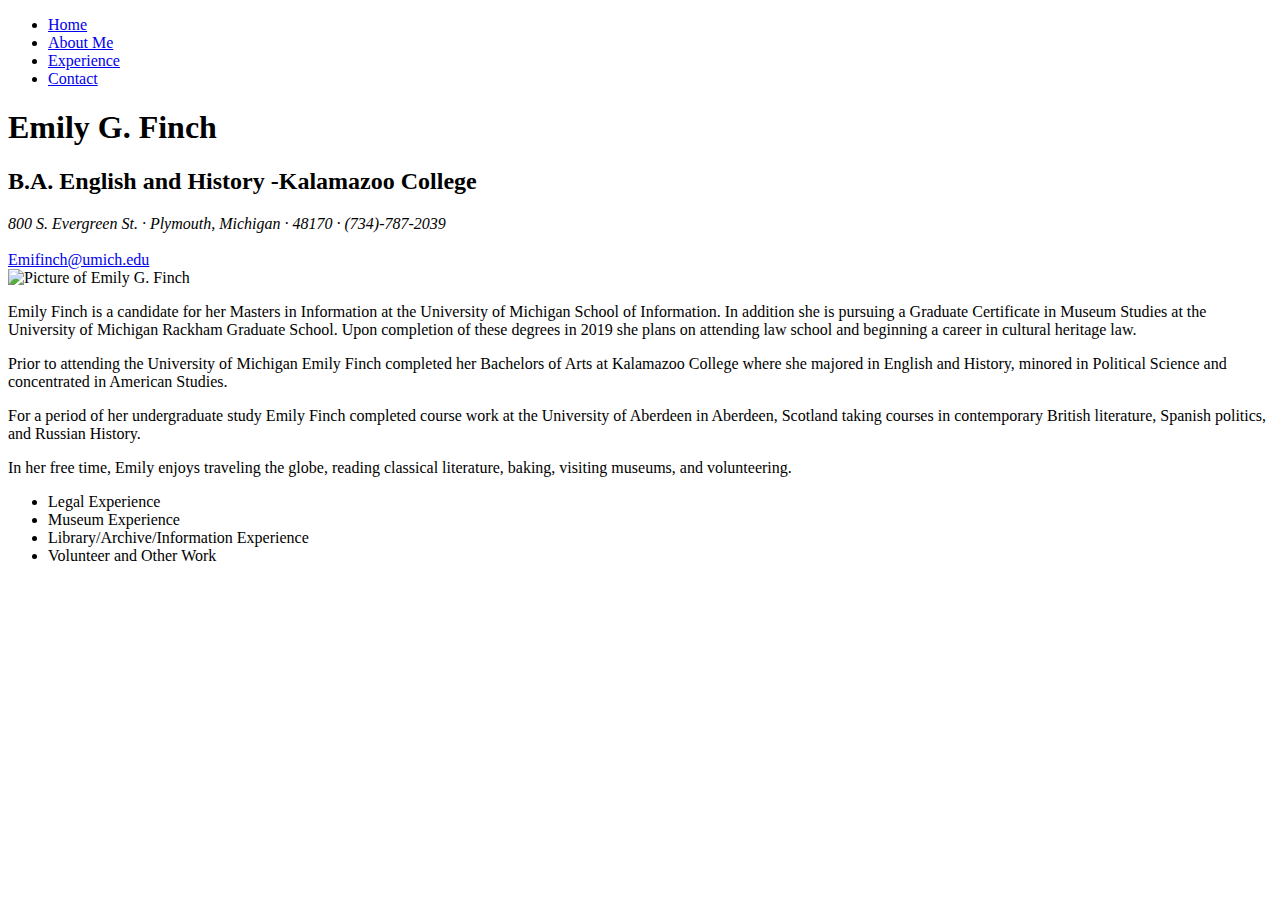
==== index.html @ 162519eb "Add files via upload" ====
<!DOCTYPE html>
<html lang="en">
<head>
    <meta charset="UTF-8">
    <title>Home</title>
    <link rel="stylesheet" type="text/css" href="css/indcss.css">
    <link href= "https://fonts.googleapis.com/css?family=Poiret+One" rel="stylesheet"> 
    <link rel="stylesheet" href="https://use.fontawesome.com/releases/v5.3.1/css/all.css" integrity="sha384-mzrmE5qonljUremFsqc01SB46JvROS7bZs3IO2EmfFsd15uHvIt+Y8vEf7N7fWAU" crossorigin="anonymous">
</head>

<body>
<nav>
    <ul>
        <li><a href="index.html">Home</a></li>
        <li><a href="aboutme.html">About Me</a></li>
        <li><a href="experience.html">Experience</a></li>
        <li><a href= "contact.html">Contact</a></li>
    </ul>
</nav>
<!-- with help from http://css-snippets.com/simple-horizontal-navigation.-->
<header>
    <h1>Emily G. Finch</h1>
</header>

<h2>B.A. English and History -Kalamazoo College</h2>
<address>
800 S. Evergreen St. · Plymouth, Michigan · 48170 · (734)-787-2039 </address><br>
<i class="far fa-envelope"> </i><a href="mailto:Emifinch@umich.edu">Emifinch@umich.edu</a><br>

<img src="images/profile.jpg" alt = "Picture of Emily G. Finch"/>

<p>Emily Finch is a candidate for her Masters in Information at the University of Michigan School of Information. In addition she is pursuing a Graduate Certificate in Museum Studies at the University of Michigan Rackham Graduate School. Upon completion of these degrees in 2019 she plans on attending law school and beginning a career in cultural heritage law.</p>

<p>Prior to attending the University of Michigan Emily Finch completed her Bachelors of Arts at Kalamazoo College where she majored in English and History, minored in Political Science and concentrated in American Studies.</p>

<p>For a period of her undergraduate study Emily Finch completed course work at the University of Aberdeen in Aberdeen, Scotland taking courses in contemporary British literature, Spanish politics, and Russian History.</p>

<p>In her free time, Emily enjoys traveling the globe, reading classical literature, baking, visiting museums, and volunteering.</p>

<ul>
        <li>Legal Experience</li>
        <li>Museum Experience</li>
        <li>Library/Archive/Information Experience</li>
        <li>Volunteer and Other Work</li>
 </ul>

</body>
</html>
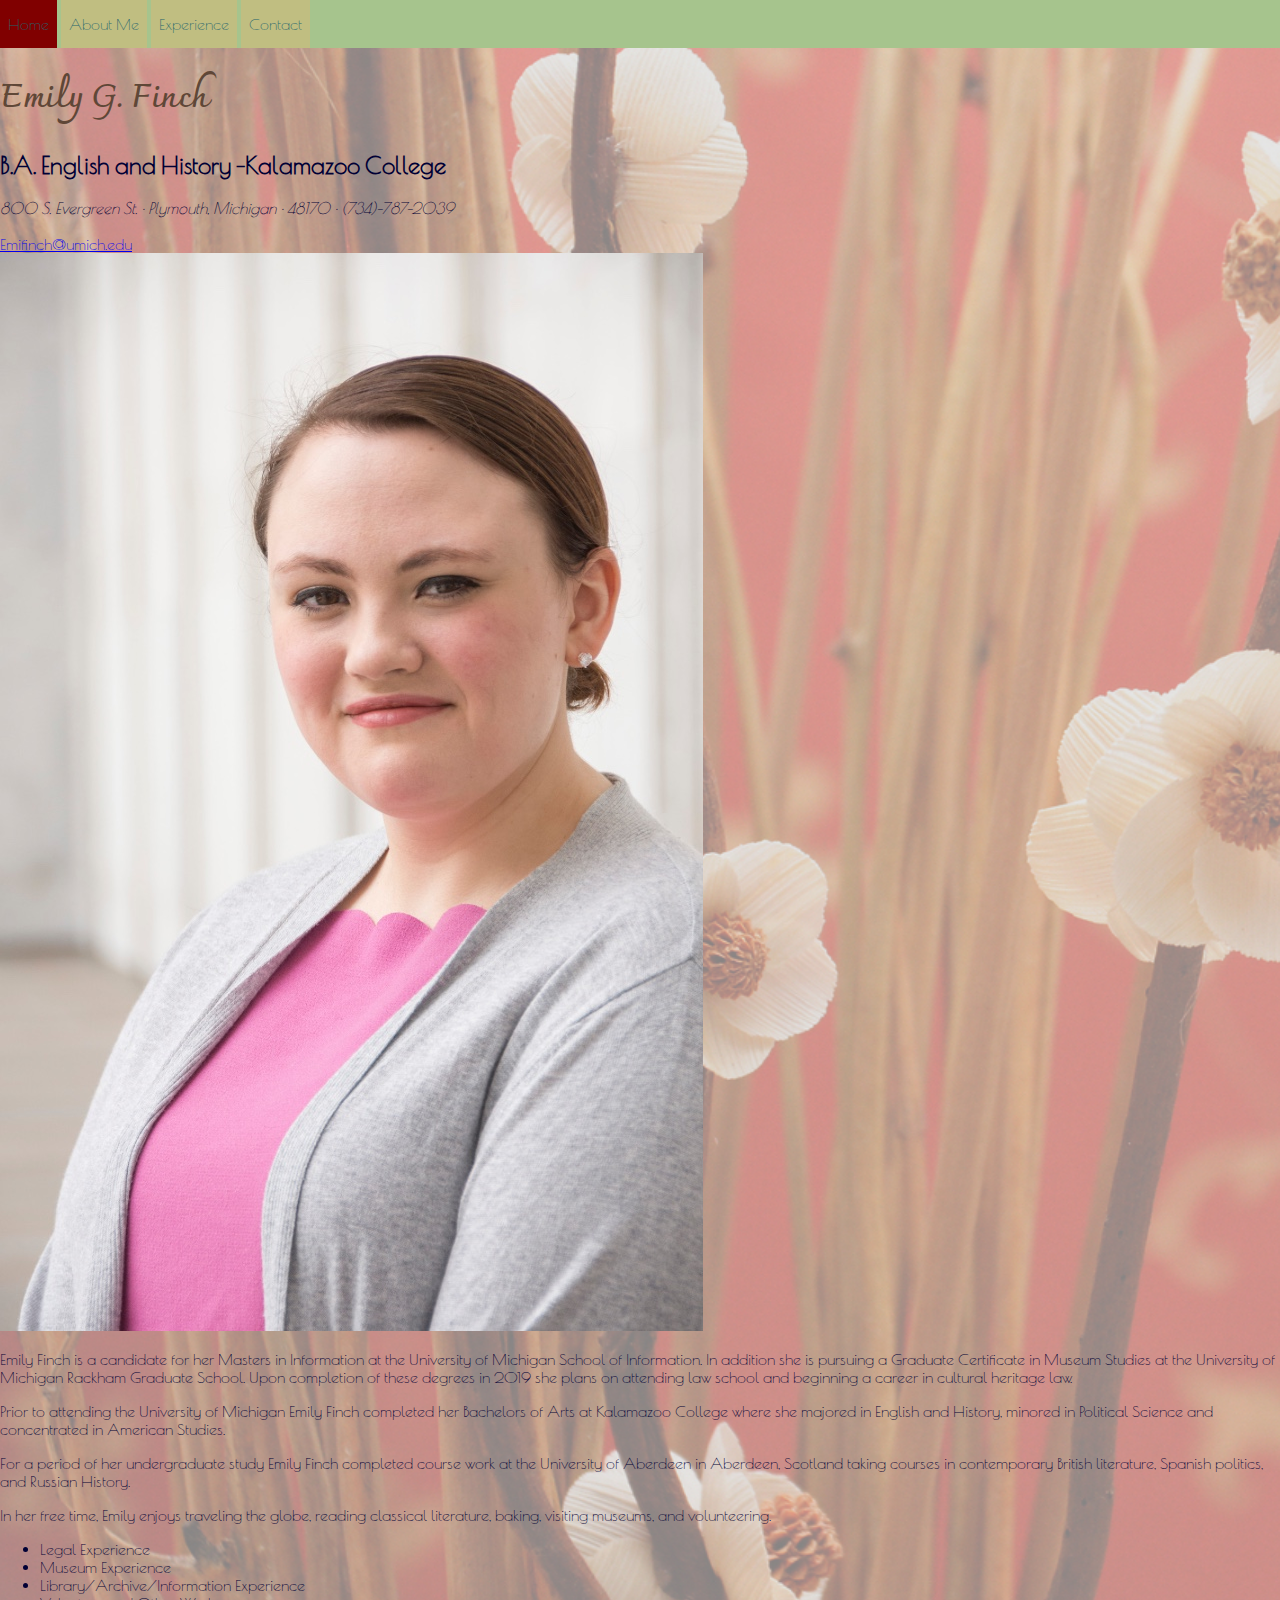
==== commit 420310c8: "lol" ====
--- a/index.html
+++ b/index.html
@@ -6,6 +6,7 @@
     <link rel="stylesheet" type="text/css" href="css/indcss.css">
     <link href= "https://fonts.googleapis.com/css?family=Poiret+One" rel="stylesheet"> 
     <link rel="stylesheet" href="https://use.fontawesome.com/releases/v5.3.1/css/all.css" integrity="sha384-mzrmE5qonljUremFsqc01SB46JvROS7bZs3IO2EmfFsd15uHvIt+Y8vEf7N7fWAU" crossorigin="anonymous">
+    <link href="https://fonts.googleapis.com/css?family=Charmonman" rel="stylesheet">
 </head>
 
 <body>
--- a/css/indcss.css
+++ b/css/indcss.css
@@ -0,0 +1,44 @@
+nav {
+    background-color: #a6c48d;
+    margin: 0;
+    overflow: hidden;
+}
+nav ul{
+    margin: 0;
+    padding: 0;
+}
+nav ul li {
+    display: inline-block;
+    list-style-type: none;
+}
+
+
+nav > ul > li > a {
+    color: #24646d;
+    background-color:#c0be81;
+    display: block;
+    line-height: 2em;
+    padding: 0.5em 0.5em;
+    text-decoration: none;
+}
+
+body{
+    margin: 0;
+    padding: 0;
+    font-size: 16px;  
+    background-color:#ffb4b1;
+    background-image: url("../images/flower.jpg");
+    background-repeat: no-repeat;
+    background-size: cover;
+    color: #000035;
+    font-family: 'Poiret One', cursive;
+}
+
+header{
+    color: #5f4737;
+    font-family: 'Charmonman', cursive;
+}
+
+a:hover {
+    background-color: maroon;
+}
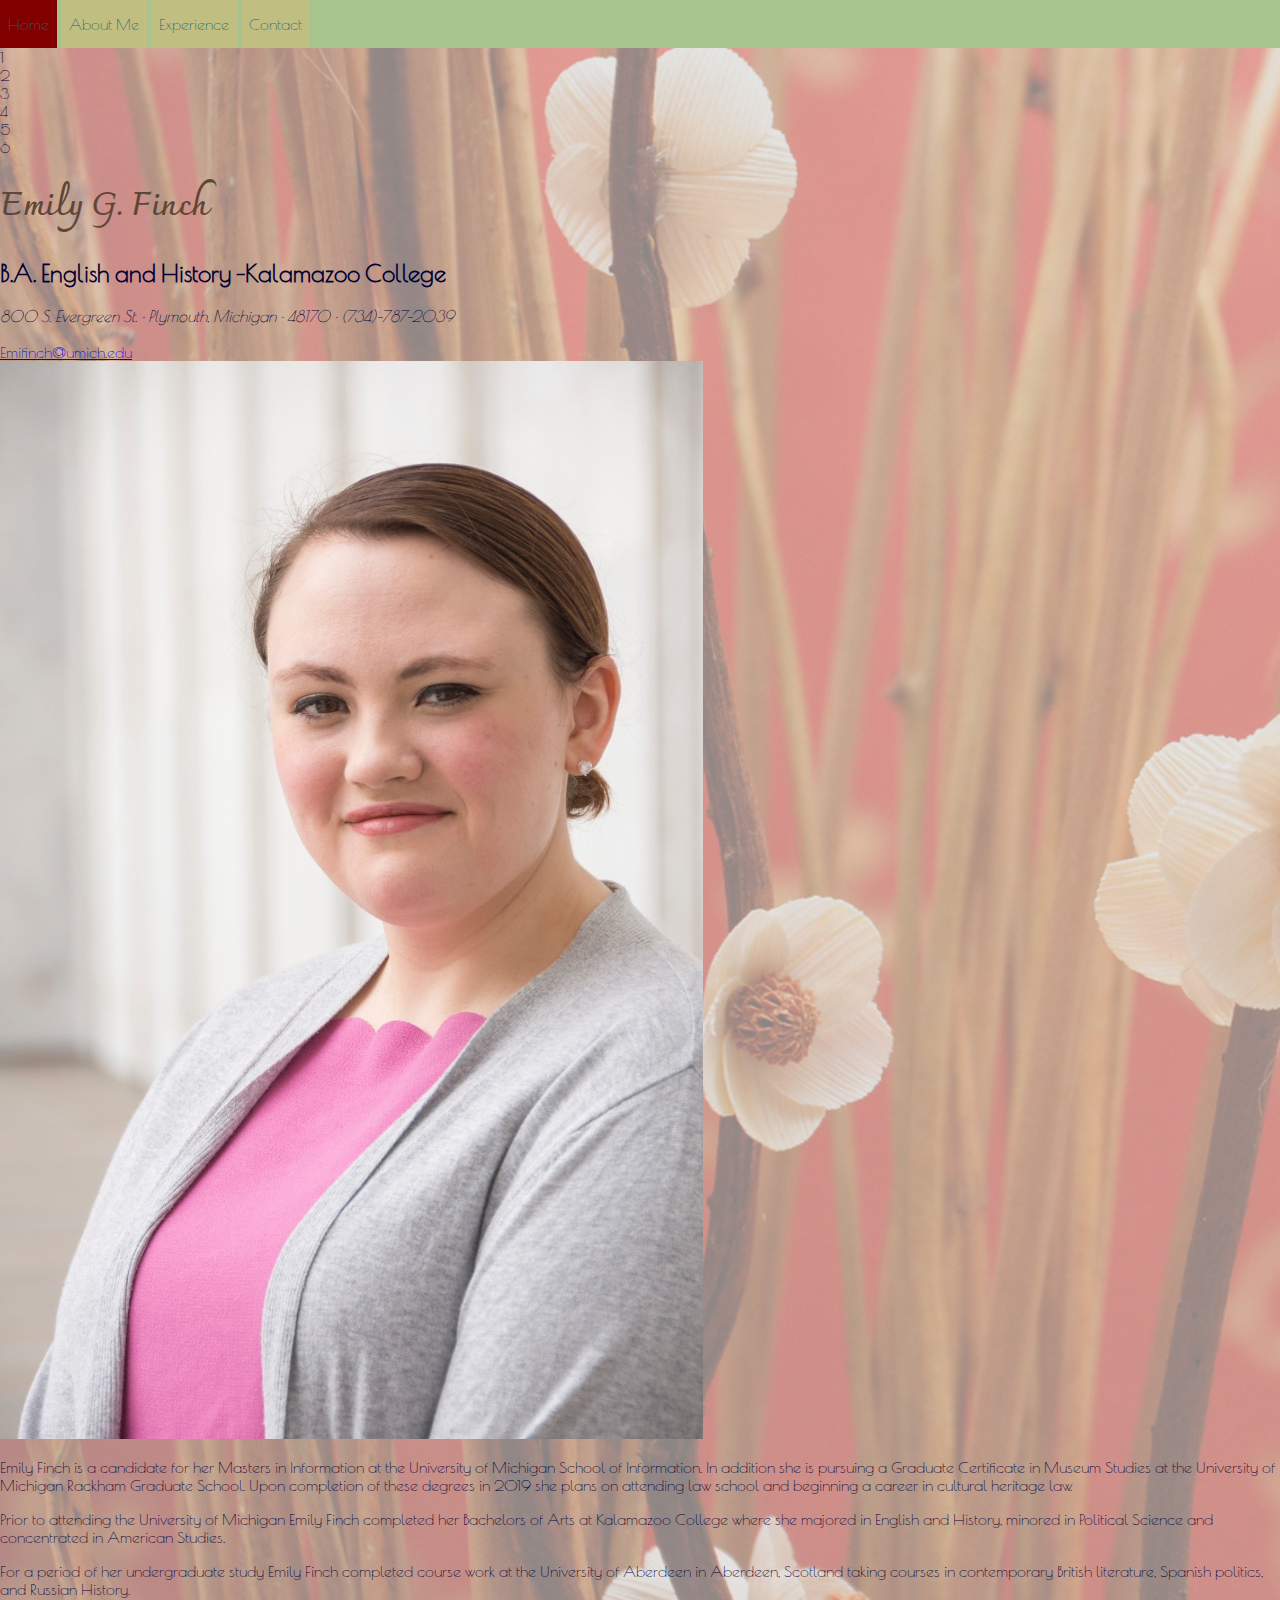
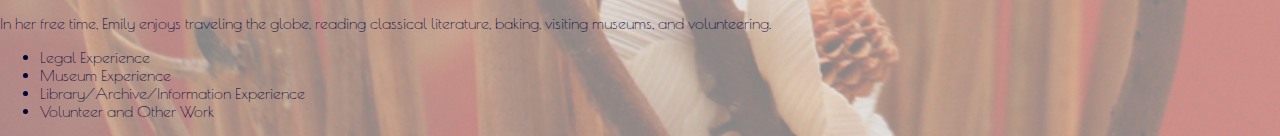
==== commit 76b81193: "asdfa" ====
--- a/index.html
+++ b/index.html
@@ -19,6 +19,19 @@
     </ul>
 </nav>
 <!-- with help from http://css-snippets.com/simple-horizontal-navigation.-->
+
+<div class="wrapper">
+    <div class="one">1</div>
+    <div class="two">2</div>
+    <div class="three">3</div>
+    <div class="four">4</div>
+    <div class="five">5</div>
+    <div class="six">6</div>
+</div>
+
+
+
+
 <header>
     <h1>Emily G. Finch</h1>
 </header>
--- a/css/indcss.css
+++ b/css/indcss.css
@@ -42,3 +42,45 @@
 a:hover {
     background-color: maroon;
 }
+
+.flex-container {
+    display: flex;
+    flex-direction: row;
+    flex-wrap: wrap;
+    align-items: center;
+  }
+  
+.flex-item {
+    object-fit: cover;
+    background: teal;
+    padding: 5px;
+    width: 300px;
+    height: 180px;
+    margin-top: 10px;
+    
+    line-height: 150px;
+    color: white;
+    font-weight: bold;
+    font-size: 3em;
+    text-align: center;
+  }
+
+  .family {
+    object-fit: cover;
+    background: teal;
+    padding: 5px;
+    width: 300px;
+    height: 180px;
+    margin-top: 10px;
+    
+    line-height: 150px;
+    color: white;
+    font-weight: bold;
+    font-size: 3em;
+    text-align: center;
+  }
+.wrapper{
+    display:grid;
+    width: 900px;
+    max-width: width 100%;
+}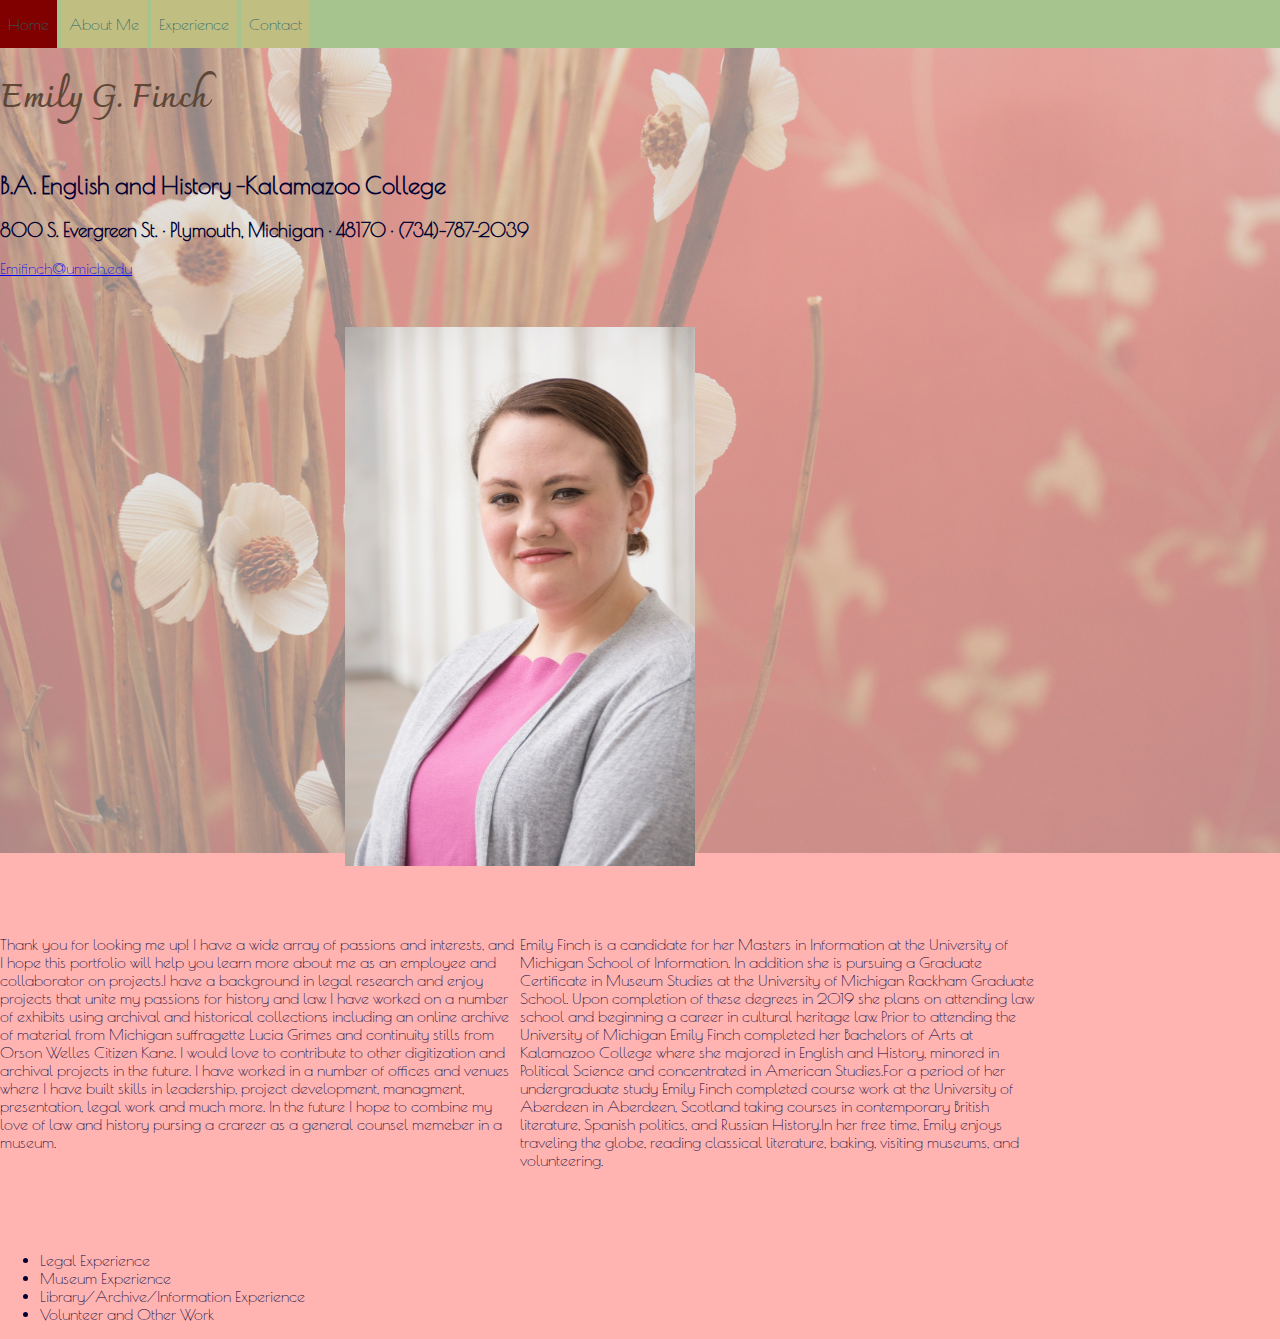
==== commit abac1a53: "safdaf" ====
--- a/index.html
+++ b/index.html
@@ -19,44 +19,22 @@
     </ul>
 </nav>
 <!-- with help from http://css-snippets.com/simple-horizontal-navigation.-->
-
-<div class="wrapper">
-    <div class="one">1</div>
-    <div class="two">2</div>
-    <div class="three">3</div>
-    <div class="four">4</div>
-    <div class="five">5</div>
-    <div class="six">6</div>
-</div>
-
-
-
-
 <header>
-    <h1>Emily G. Finch</h1>
+        <h1>Emily G. Finch</h1>
 </header>
 
-<h2>B.A. English and History -Kalamazoo College</h2>
-<address>
-800 S. Evergreen St. · Plymouth, Michigan · 48170 · (734)-787-2039 </address><br>
-<i class="far fa-envelope"> </i><a href="mailto:Emifinch@umich.edu">Emifinch@umich.edu</a><br>
-
-<img src="images/profile.jpg" alt = "Picture of Emily G. Finch"/>
-
-<p>Emily Finch is a candidate for her Masters in Information at the University of Michigan School of Information. In addition she is pursuing a Graduate Certificate in Museum Studies at the University of Michigan Rackham Graduate School. Upon completion of these degrees in 2019 she plans on attending law school and beginning a career in cultural heritage law.</p>
-
-<p>Prior to attending the University of Michigan Emily Finch completed her Bachelors of Arts at Kalamazoo College where she majored in English and History, minored in Political Science and concentrated in American Studies.</p>
-
-<p>For a period of her undergraduate study Emily Finch completed course work at the University of Aberdeen in Aberdeen, Scotland taking courses in contemporary British literature, Spanish politics, and Russian History.</p>
-
-<p>In her free time, Emily enjoys traveling the globe, reading classical literature, baking, visiting museums, and volunteering.</p>
-
-<ul>
-        <li>Legal Experience</li>
-        <li>Museum Experience</li>
-        <li>Library/Archive/Information Experience</li>
-        <li>Volunteer and Other Work</li>
- </ul>
+<div class="grid">
+    <div class="one"><h2>B.A. English and History -Kalamazoo College</h2> <h3>800 S. Evergreen St. · Plymouth, Michigan · 48170 · (734)-787-2039</h3> <i class="far fa-envelope"> </i><a href="mailto:Emifinch@umich.edu">Emifinch@umich.edu</a></div>
+    <div class="two"><img class="profilepic" src="images/profile.jpg" alt = "Picture of Emily G. Finch"/></div>
+    <div class="three"><p>Thank you for looking me up! I have a wide array of passions and interests, and I hope this portfolio will help you learn more about me as an employee and collaborator on projects.I have a background in legal research and enjoy projects that unite my passions for history and law. I have worked on a number of exhibits using archival and historical collections including an online archive of material from Michigan suffragette Lucia Grimes and continuity stills from Orson Welles Citizen Kane. I would love to contribute to other digitization and archival projects in the future. I have worked in a number of offices and venues where I have built skills in leadership, project development, managment, presentation, legal work and much more. In the future I hope to combine my love of law and history pursing a crareer as a general counsel memeber in a museum.</p></div>
+    <div class="four"><p>Emily Finch is a candidate for her Masters in Information at the University of Michigan School of Information. In addition she is pursuing a Graduate Certificate in Museum Studies at the University of Michigan Rackham Graduate School. Upon completion of these degrees in 2019 she plans on attending law school and beginning a career in cultural heritage law. Prior to attending the University of Michigan Emily Finch completed her Bachelors of Arts at Kalamazoo College where she majored in English and History, minored in Political Science and concentrated in American Studies.For a period of her undergraduate study Emily Finch completed course work at the University of Aberdeen in Aberdeen, Scotland taking courses in contemporary British literature, Spanish politics, and Russian History.In her free time, Emily enjoys traveling the globe, reading classical literature, baking, visiting museums, and volunteering.</p></div>
+    <div class="five"><ul>
+            <li>Legal Experience</li>
+            <li>Museum Experience</li>
+            <li>Library/Archive/Information Experience</li>
+            <li>Volunteer and Other Work</li>
+     </ul></div>
+</div>
 
 </body>
 </html>
--- a/css/indcss.css
+++ b/css/indcss.css
@@ -79,8 +79,51 @@
     font-size: 3em;
     text-align: center;
   }
-.wrapper{
+
+.imgsize{
+    width:480px;
+    height:50px;
+}
+
+.grid{
     display:grid;
-    width: 900px;
-    max-width: width 100%;
+    height:200px;
+    width:1039px;
+    grid-template-columns:1fr 1fr; 
+    grid-template-rows:1fr 1fr 1fr;
+    grid-row-gap: 50px;
+    grid-template-areas:
+    "one one"
+    "two two"
+    "three four"
+    "five five"
+}
+.one{
+    grid-area:one;
+}
+
+.two{
+    grid-area:two;
+    justify-self:center;
+}
+
+.three{
+    grid-area:three;
+}
+
+.four{
+    grid-area:four;
+}
+.five{
+    grid-area: five
+}
+
+.profilepic{
+    width:350px;
+    height:539px;
+}
+
+.endpic{
+    width:625px;
+    height:763px;
 }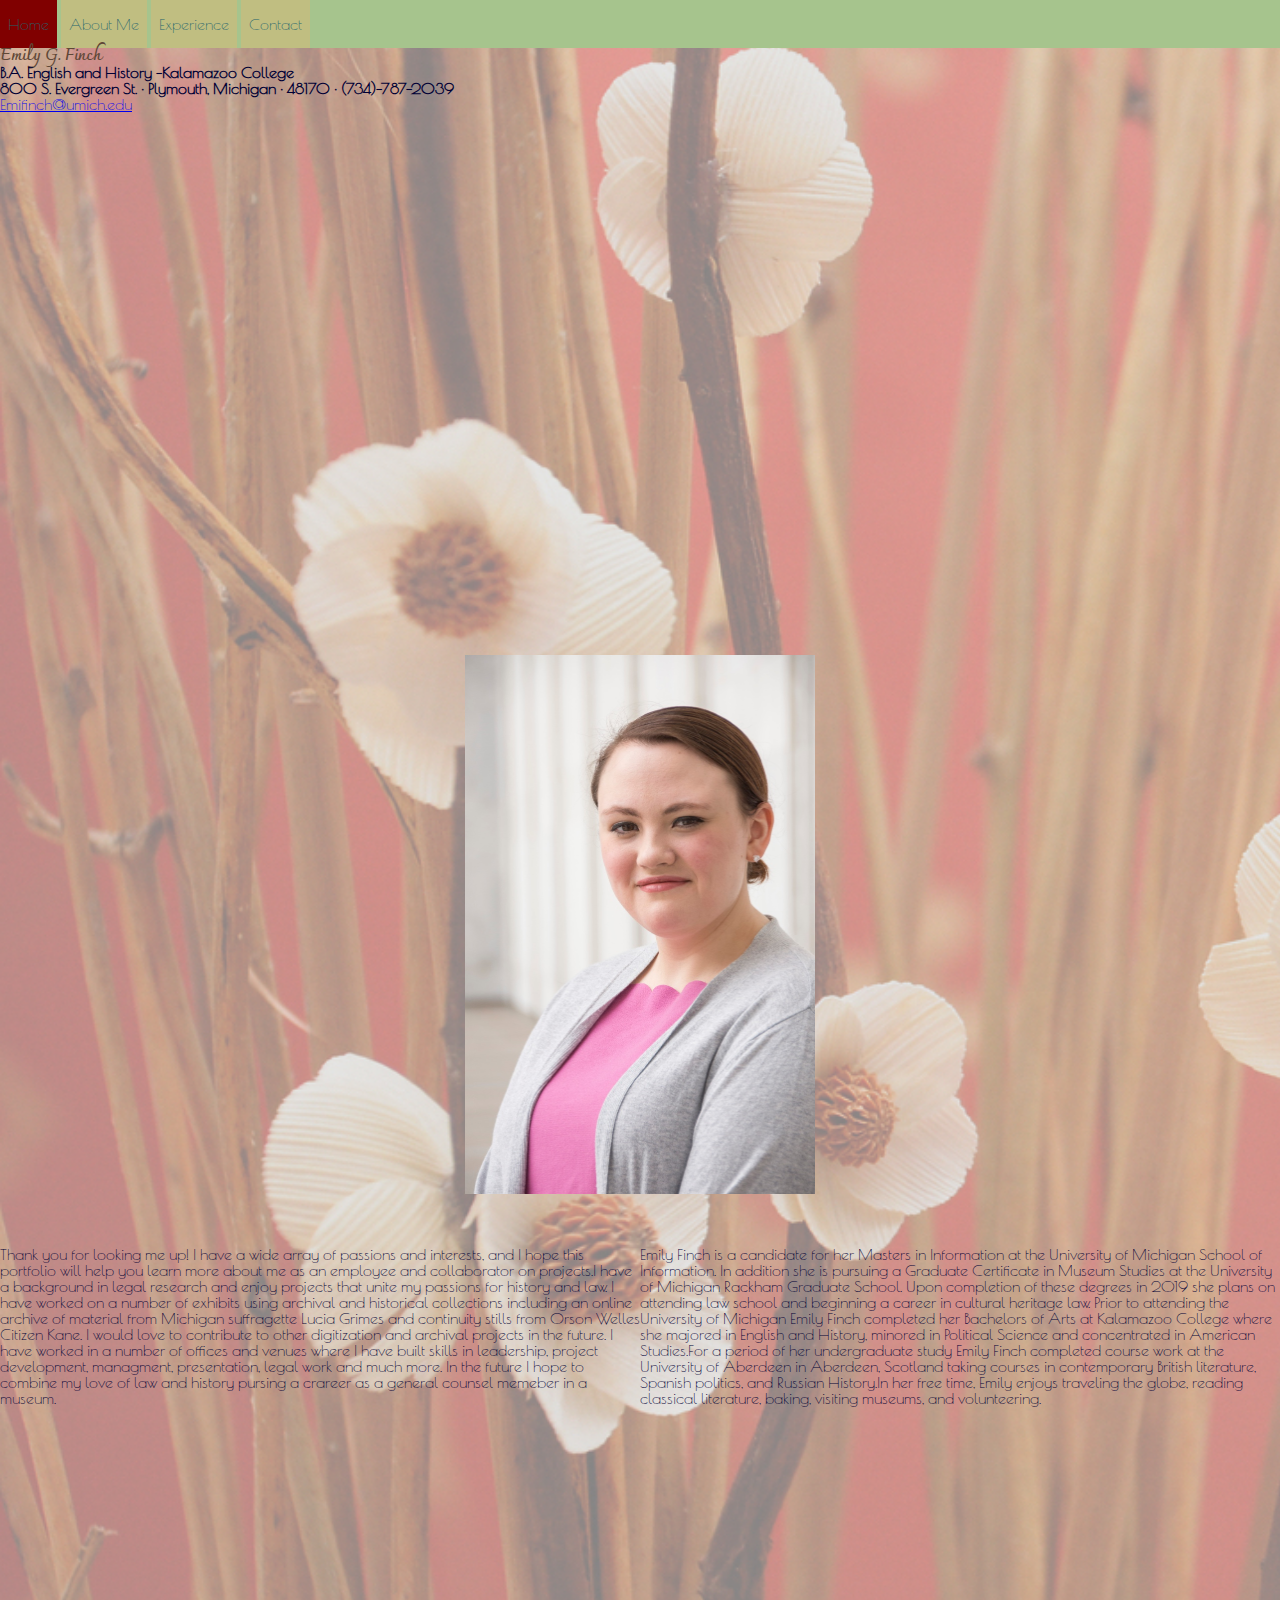
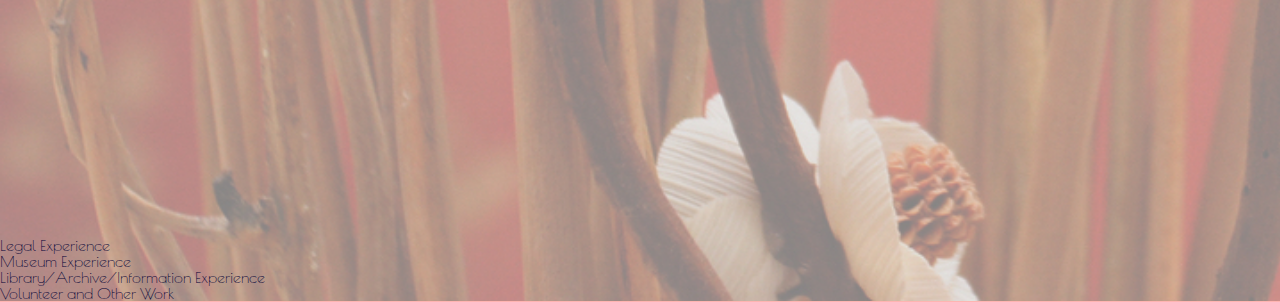
==== commit e28540eb: "defsult" ====
--- a/index.html
+++ b/index.html
@@ -3,6 +3,7 @@
 <head>
     <meta charset="UTF-8">
     <title>Home</title>
+    <link rel="stylesheet" type="text/css" href="css/defaultcss.css">
     <link rel="stylesheet" type="text/css" href="css/indcss.css">
     <link href= "https://fonts.googleapis.com/css?family=Poiret+One" rel="stylesheet"> 
     <link rel="stylesheet" href="https://use.fontawesome.com/releases/v5.3.1/css/all.css" integrity="sha384-mzrmE5qonljUremFsqc01SB46JvROS7bZs3IO2EmfFsd15uHvIt+Y8vEf7N7fWAU" crossorigin="anonymous">
--- a/css/defaultcss.css
+++ b/css/defaultcss.css
@@ -0,0 +1,102 @@
+/* 
+html5doctor.com Reset Stylesheet
+v1.6.1
+Last Updated: 2010-09-17
+Author: Richard Clark - http://richclarkdesign.com 
+Twitter: @rich_clark
+*/
+
+html, body, div, span, object, iframe,
+h1, h2, h3, h4, h5, h6, p, blockquote, pre,
+abbr, address, cite, code,
+del, dfn, em, img, ins, kbd, q, samp,
+small, strong, sub, sup, var,
+b, i,
+dl, dt, dd, ol, ul, li,
+fieldset, form, label, legend,
+table, caption, tbody, tfoot, thead, tr, th, td,
+article, aside, canvas, details, figcaption, figure, 
+footer, header, hgroup, menu, nav, section, summary,
+time, mark, audio, video {
+    margin:0;
+    padding:0;
+    border:0;
+    outline:0;
+    font-size:100%;
+    vertical-align:baseline;
+    background:transparent;
+}
+
+body {
+    line-height:1;
+}
+
+article,aside,details,figcaption,figure,
+footer,header,hgroup,menu,nav,section { 
+	display:block;
+}
+
+nav ul {
+    list-style:none;
+}
+
+blockquote, q {
+    quotes:none;
+}
+
+blockquote:before, blockquote:after,
+q:before, q:after {
+    content:'';
+    content:none;
+}
+
+a {
+    margin:0;
+    padding:0;
+    font-size:100%;
+    vertical-align:baseline;
+    background:transparent;
+}
+
+/* change colours to suit your needs */
+ins {
+    background-color:#ff9;
+    color:#000;
+    text-decoration:none;
+}
+
+/* change colours to suit your needs */
+mark {
+    background-color:#ff9;
+    color:#000; 
+    font-style:italic;
+    font-weight:bold;
+}
+
+del {
+    text-decoration: line-through;
+}
+
+abbr[title], dfn[title] {
+    border-bottom:1px dotted;
+    cursor:help;
+}
+
+table {
+    border-collapse:collapse;
+    border-spacing:0;
+}
+
+/* change border colour to suit your needs */
+hr {
+    display:block;
+    height:1px;
+    border:0;   
+    border-top:1px solid #cccccc;
+    margin:1em 0;
+    padding:0;
+}
+
+input, select {
+    vertical-align:middle;
+}--- a/css/indcss.css
+++ b/css/indcss.css
@@ -82,13 +82,14 @@
 
 .imgsize{
     width:480px;
-    height:50px;
+    height:500px;
 }
 
+@media screen and (min-width:776px){
 .grid{
     display:grid;
-    height:200px;
-    width:1039px;
+    /* height:200px; */
+    /* width:1039px; */
     grid-template-columns:1fr 1fr; 
     grid-template-rows:1fr 1fr 1fr;
     grid-row-gap: 50px;
@@ -97,6 +98,7 @@
     "two two"
     "three four"
     "five five"
+}
 }
 .one{
     grid-area:one;
